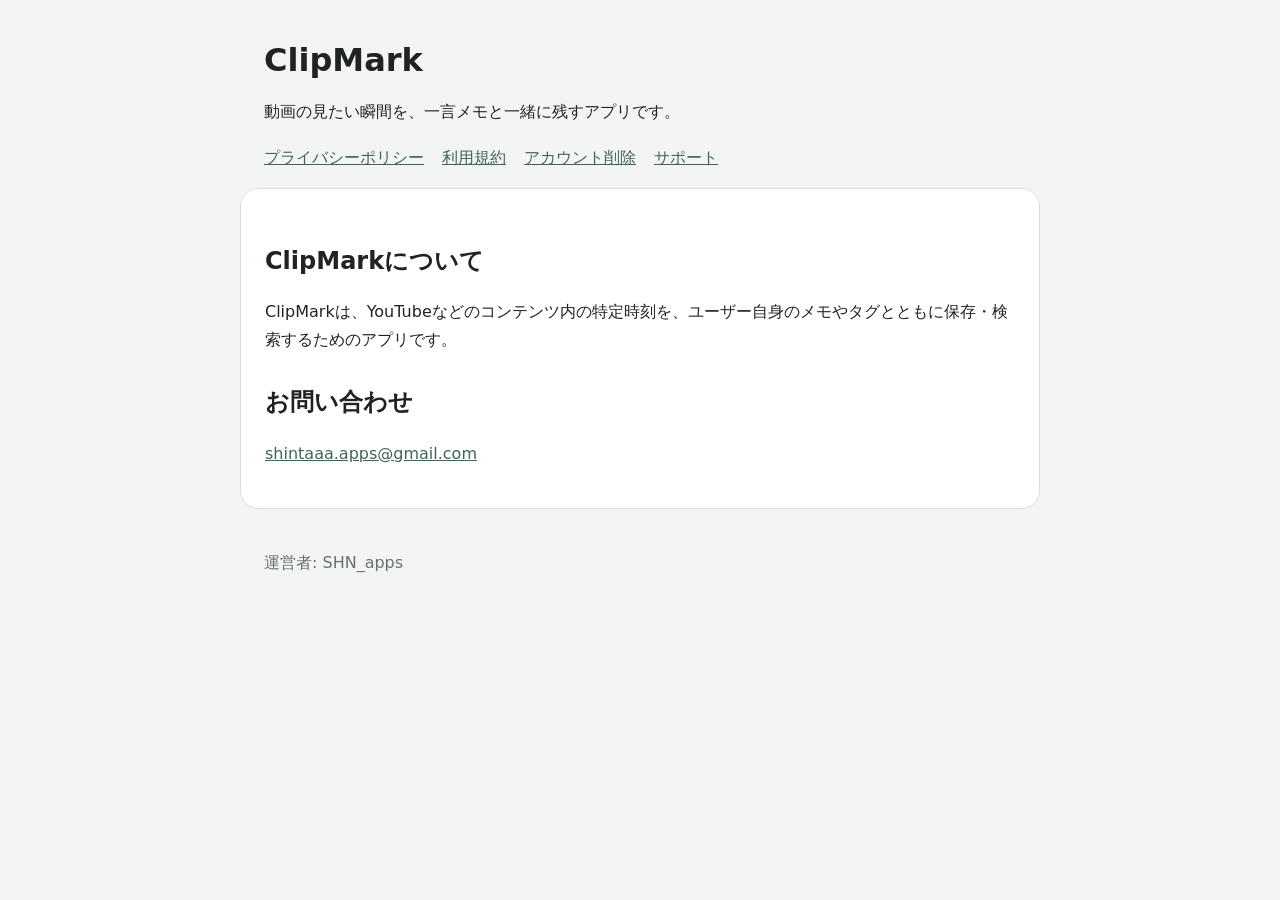
==== docs/index.html @ bb6514df "Add files via upload" ====
<!doctype html>
<html lang="ja">
<head>
  <meta charset="utf-8">
  <meta name="viewport" content="width=device-width, initial-scale=1">
  <title>ClipMark サポート</title>
  <link rel="stylesheet" href="styles.css">
</head>
<body>
  <header>
    <h1>ClipMark</h1>
    <p>動画の見たい瞬間を、一言メモと一緒に残すアプリです。</p>
    <nav>
      <a href="privacy.html">プライバシーポリシー</a>
      <a href="terms.html">利用規約</a>
      <a href="delete-account.html">アカウント削除</a>
      <a href="support.html">サポート</a>
    </nav>
  </header>
  <main>
    <h2>ClipMarkについて</h2>
    <p>ClipMarkは、YouTubeなどのコンテンツ内の特定時刻を、ユーザー自身のメモやタグとともに保存・検索するためのアプリです。</p>
    <h2>お問い合わせ</h2>
    <p><a href="mailto:shintaaa.apps@gmail.com">shintaaa.apps@gmail.com</a></p>
  </main>
  <footer>運営者: SHN_apps</footer>
</body>
</html>
---- docs/styles.css ----
:root {
  color-scheme: light dark;
  --accent: #416455;
  --surface: #ffffff;
  --background: #f3f5f2;
  --text: #202420;
  --muted: #68706a;
  --border: #d9ded9;
}

* { box-sizing: border-box; }
body {
  margin: 0;
  color: var(--text);
  background: var(--background);
  font-family: system-ui, -apple-system, "Segoe UI", sans-serif;
  line-height: 1.75;
}
header, main, footer { max-width: 800px; margin: auto; }
header { padding: 40px 24px 16px; }
main {
  margin-bottom: 40px;
  padding: 24px;
  background: var(--surface);
  border: 1px solid var(--border);
  border-radius: 18px;
}
footer { padding: 0 24px 40px; color: var(--muted); }
h1 { margin: 0 0 8px; line-height: 1.3; }
h2 { margin-top: 2rem; line-height: 1.4; }
a { color: var(--accent); }
nav { display: flex; flex-wrap: wrap; gap: 8px 18px; margin-top: 18px; }
.updated, .note { color: var(--muted); }
.warning { padding: 16px; border-left: 4px solid #b54235; background: #fff4f2; }
@media (prefers-color-scheme: dark) {
  :root {
    --surface: #1e2420;
    --background: #151a17;
    --text: #edf2ee;
    --muted: #b3bdb6;
    --border: #39433c;
    --accent: #9bc9b2;
  }
  .warning { background: #382321; }
}
@media (max-width: 840px) {
  main { margin: 0 12px 32px; padding: 20px; }
}
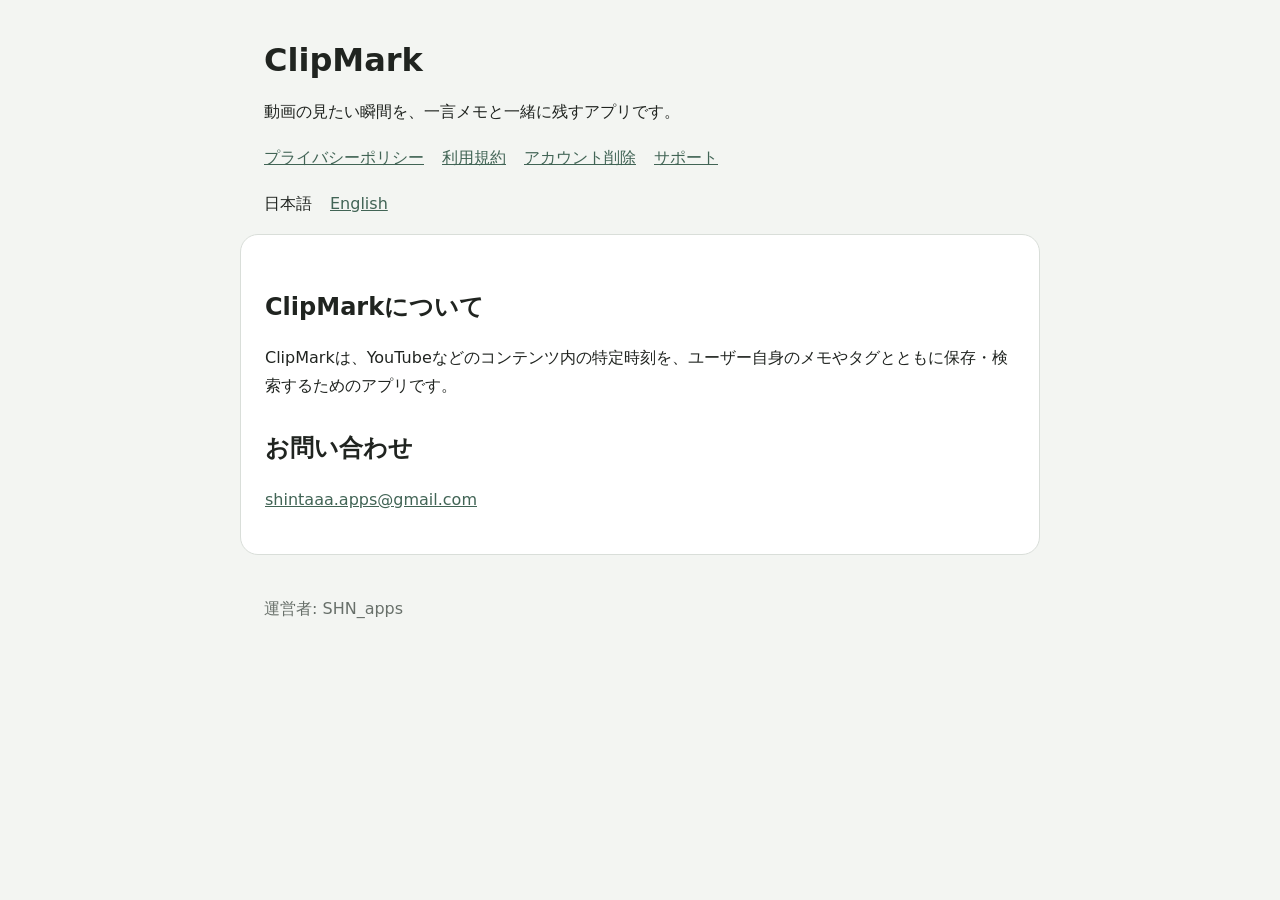
==== commit 7926a1ef: "Add English support and legal pages with page-specific language links" ====
--- a/docs/index.html
+++ b/docs/index.html
@@ -5,7 +5,7 @@
   <meta name="viewport" content="width=device-width, initial-scale=1">
   <title>ClipMark サポート</title>
   <link rel="stylesheet" href="styles.css">
-</head>
+<link rel="alternate" hreflang="ja" href="index.html"><link rel="alternate" hreflang="en" href="en/index.html"></head>
 <body>
   <header>
     <h1>ClipMark</h1>
@@ -16,7 +16,7 @@
       <a href="delete-account.html">アカウント削除</a>
       <a href="support.html">サポート</a>
     </nav>
-  </header>
+  <nav aria-label="言語"><span lang="ja" aria-current="page">日本語</span><a lang="en" hreflang="en" href="en/index.html">English</a></nav></header>
   <main>
     <h2>ClipMarkについて</h2>
     <p>ClipMarkは、YouTubeなどのコンテンツ内の特定時刻を、ユーザー自身のメモやタグとともに保存・検索するためのアプリです。</p>
@@ -26,3 +26,4 @@
   <footer>運営者: SHN_apps</footer>
 </body>
 </html>
+
